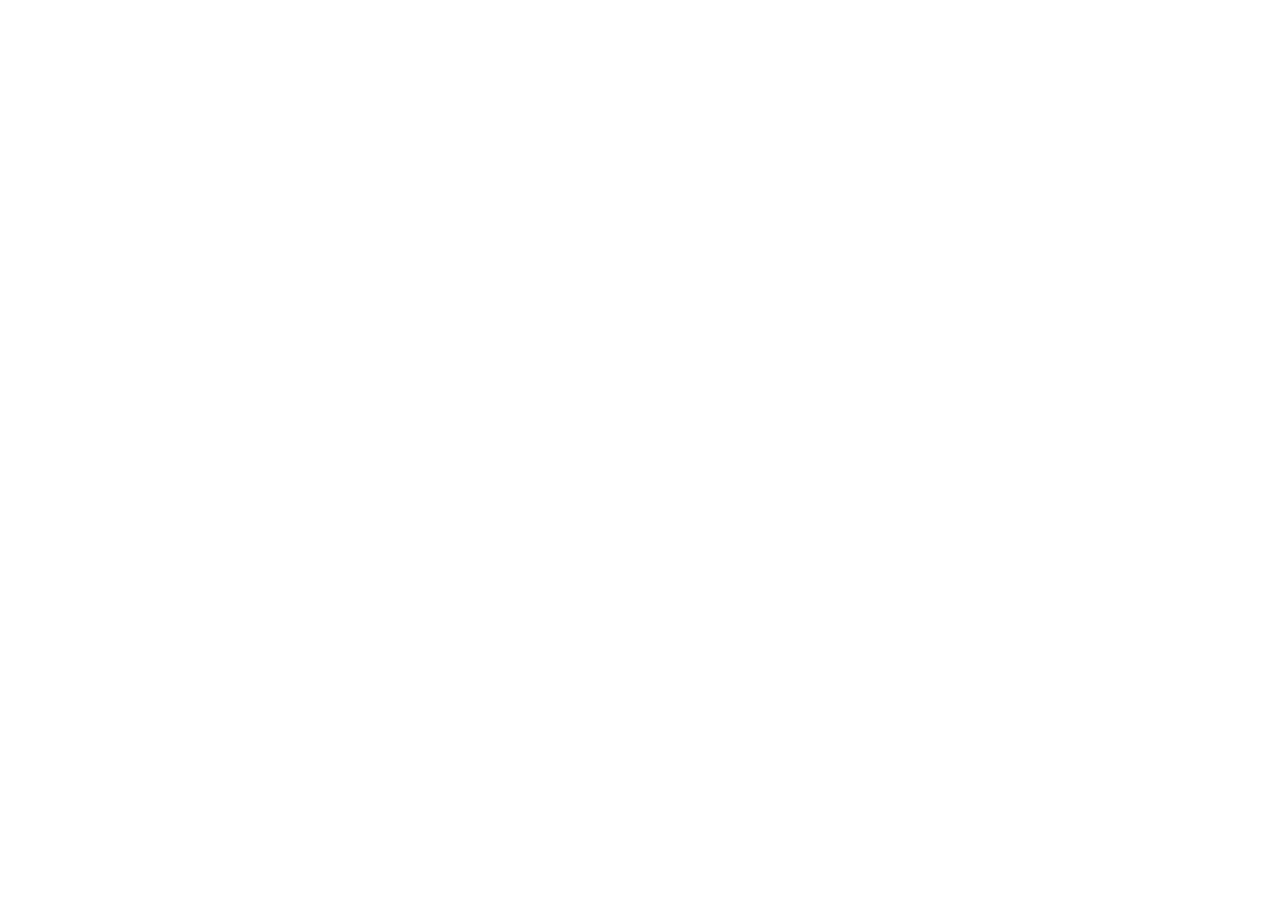
==== index.html @ 84df7b22 "Add initial HTML structure for index.html Starting my code and linking the font" ====
<!DOCTYPE html>
<html lang="en-GB">
<head> 
  <meta charset="UTF-8">
  <meta name="viewport" content="width=device-width, initial-scale=1.0">
  <title>Live announcements | Universal Travel</title>

   <!-- fonts from our style guide -->
  <link rel="preconnect" href="https://fonts.googleapis.com">
  <link rel="preconnect" href="https://fonts.gstatic.com" crossorigin>
  <link href="https://fonts.googleapis.com/css2?family=Bebas+Neue&family=Playfair+Display:wght@400;700&family=Prompt:wght@400;600&family=Roboto+Condensed:wght@400;700&family=Shrikhand&display=swap" rel="stylesheet">

   <!-- every page needs these two so the settings (text size, contrast,
       colour-blind mode) work here too -->
  <link rel="stylesheet" href="css/style.css">
  <script src="js/preferences.js"></script>

  <!-- all the page links live in links.js, change them there -->
  <script src="js/links.js" defer></script>
  
</head>
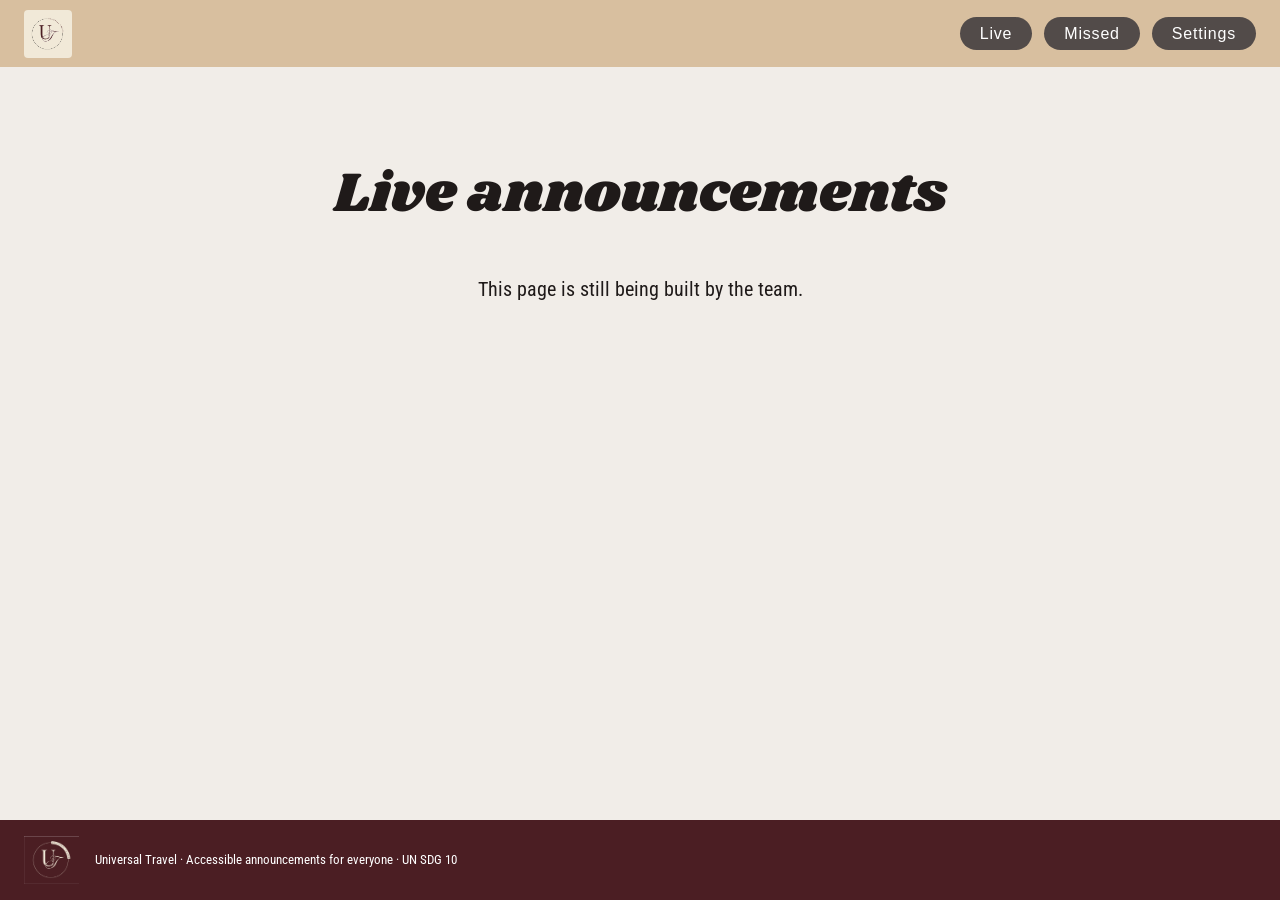
==== commit b1669d39: "These are the settings page I worked on This includes all the features I mentioned in my settings fi" ====
--- a/index.html
+++ b/index.html
@@ -1,21 +1,52 @@
 <!DOCTYPE html>
 <html lang="en-GB">
-<head> 
+<head>
   <meta charset="UTF-8">
   <meta name="viewport" content="width=device-width, initial-scale=1.0">
   <title>Live announcements | Universal Travel</title>
 
-   <!-- fonts from our style guide -->
+  <!-- fonts from our style guide -->
   <link rel="preconnect" href="https://fonts.googleapis.com">
   <link rel="preconnect" href="https://fonts.gstatic.com" crossorigin>
   <link href="https://fonts.googleapis.com/css2?family=Bebas+Neue&family=Playfair+Display:wght@400;700&family=Prompt:wght@400;600&family=Roboto+Condensed:wght@400;700&family=Shrikhand&display=swap" rel="stylesheet">
 
-   <!-- every page needs these two so the settings (text size, contrast,
+  <!-- every page needs these two so the settings (text size, contrast,
        colour-blind mode) work here too -->
   <link rel="stylesheet" href="css/style.css">
   <script src="js/preferences.js"></script>
-
+  
   <!-- all the page links live in links.js, change them there -->
   <script src="js/links.js" defer></script>
-  
 </head>
+<body>
+  <a class="skip-link" href="#main">Skip to main content</a>
+
+  <!-- header - same on every page -->
+  <header class="site-header">
+    <a class="logo" href="index.html" data-link="live">
+      <img src="images/logo-beige.png" alt="Universal Travel – home">
+    </a>
+    <nav aria-label="Main">
+      <ul class="nav-list">
+        <li><a href="index.html" data-link="live">Live</a></li>
+        <li><a href="missed.html" data-link="missed">Missed</a></li>
+        <li><a href="settings.html" data-link="settings">Settings</a></li>
+      </ul>
+    </nav>
+  </header>
+
+  <!-- placeholder page -->
+  <!-- this is where the live announcements page goes. -->
+  <!-- whoever builds this page just replaces everything inside <main> -->
+  <main id="main" class="main placeholder">
+    <h1>Live announcements</h1>
+    <p>This page is still being built by the team.</p>
+  </main>
+
+  <!-- footer - same on every page -->
+  <footer class="site-footer">
+    <img class="footer-logo" src="images/logo-red.png" alt="">
+    <p class="small">Universal Travel · Accessible announcements for everyone · UN SDG 10</p>
+  </footer>
+</body>
+</html>
--- a/css/style.css
+++ b/css/style.css
@@ -0,0 +1,202 @@
+
+
+/*  Colour scheme as CSS variables */
+:root {
+  --header: #d8bf9f;     /* heading / top bar */
+  --nav: #524b49;        /* navigation bar + sidebar */
+  --main: #f1ede8;       /* main section (doc says #f1ed8 – check with team) */
+  --footer: #4b1e23;     /* footer */
+  --card: #faf5ec;
+  --text: #1f1a19;
+  --text-on-dark: #ffffff;
+  --focus: #b5651d;
+
+  /* status colours (used for good / bad / warning messages) */
+  --ok: #8fe3a5;
+  --bad: #ff8a80;
+  --warn: #ffcc80;
+
+  /* Set by the Settings page through preferences.js */
+  --line-height: 1.5;
+
+  /* Base text size. Everything uses "rem", so changing this scales all text. */
+  font-size: 16px;
+}
+
+/* Text size options (set by preferences.js)  */
+html[data-text-size="small"]  { font-size: 14px; }
+html[data-text-size="medium"] { font-size: 16px; }
+html[data-text-size="large"]  { font-size: 20px; }
+html[data-text-size="xlarge"] { font-size: 24px; }
+
+/* High contrast mode (set by preferences.js) */
+html[data-contrast="high"] {
+  --header: #000000;
+  --nav: #000000;
+  --main: #000000;
+  --footer: #000000;
+  --card: #000000;
+  --text: #ffffff;
+  --text-on-dark: #ffff00;
+  --focus: #ffff00;
+}
+html[data-contrast="high"] .site-header,
+html[data-contrast="high"] .site-footer,
+html[data-contrast="high"] .sidebar { border: 2px solid #ffffff; }
+
+/*  Colour-blind modes (set by preferences.js) 
+   these swap red/green for colours that are easier to tell apart.
+   we also always show a tick or cross so colour is never the only clue */
+html[data-colour-vision="red-green"] {      /* protanopia + deuteranopia */
+  --ok: #56b4e9;     /* sky blue */
+  --bad: #e69f00;    /* orange */
+  --warn: #f0e442;   /* yellow */
+}
+html[data-colour-vision="blue-yellow"] {    /* tritanopia */
+  --ok: #4dd0c4;     /* teal */
+  --bad: #ff5c8a;    /* pink-red */
+  --warn: #ffffff;   /* white */
+}
+html[data-colour-vision="mono"] {           /* no colour at all */
+  --ok: #ffffff;
+  --bad: #ffffff;
+  --warn: #cccccc;
+  filter: grayscale(1);
+}
+
+/* Basics  */
+* { box-sizing: border-box; }
+
+body {
+  margin: 0;
+  min-height: 100vh;
+  display: flex;
+  flex-direction: column;
+  background: var(--main);
+  color: var(--text);
+  font-family: "Roboto Condensed", sans-serif;
+  font-size: 1rem;
+  line-height: var(--line-height);
+}
+
+/*  Typography (style guide sizes in rem: 16px = 1rem) */
+h1 { font-family: "Shrikhand", cursive;           font-size: clamp(2.5rem, 10vw, 6.25rem);  text-align: center; font-weight: 400; }
+h2 { font-family: "Playfair Display", serif;      font-size: clamp(2rem, 7vw, 4.0625rem);  text-align: center; }
+h3 { font-family: "Prompt", sans-serif;           font-size: clamp(1.5rem, 5vw, 2.8125rem);  text-align: center; }
+h4 { font-family: "Prompt", sans-serif;           font-size: clamp(1.25rem, 4vw, 2.1875rem); text-align: center; }
+h5 { font-family: "Bebas Neue", sans-serif;       font-size: 1.25rem;    text-align: center; }
+h6 { font-family: "Playfair Display", serif;      font-size: 1.5625rem; text-align: center; }
+p  { font-family: "Roboto Condensed", sans-serif; font-size: 1.25rem; text-align: center; }
+
+/* visible keyboard focus everywhere (accessibility) */
+:focus-visible { outline: 3px solid var(--focus); outline-offset: 3px; }
+
+/* hidden on screen but still read by screen readers */
+.visually-hidden {
+  position: absolute !important;
+  width: 1px; height: 1px;
+  overflow: hidden;
+  clip: rect(0 0 0 0);
+  white-space: nowrap;
+}
+
+.skip-link {
+  position: absolute;
+  left: -9999px;
+  top: 0;
+  background: #ffffff;
+  color: #000000;
+  padding: 0.5rem 1rem;
+  z-index: 100;
+}
+.skip-link:focus { left: 1rem; }
+
+/*  Header + navigation  */
+.site-header {
+  background: var(--header);
+  display: flex;
+  align-items: center;
+  justify-content: space-between;
+  gap: 0.75rem;
+  padding: 0.6rem 1.5rem;
+}
+
+/* logos (beige in the header, red in the footer) */
+.logo img {
+  display: block;
+  height: 3rem;
+  width: auto;
+  border-radius: 0.25rem;
+}
+.footer-logo {
+  height: 3rem;
+  width: auto;
+}
+
+.nav-list {
+  list-style: none;
+  display: flex;
+  gap: 0.75rem;
+  margin: 0;
+  padding: 0;
+}
+.nav-list a {
+  display: inline-block;
+  background: var(--nav);
+  color: var(--text-on-dark);
+  font-family: "Bebas Neue", sans-serif;
+  font-size: 1rem;
+  letter-spacing: 0.05em;
+  text-decoration: none;
+  padding: 0.3rem 1.25rem;
+  border-radius: 999px;          /* pill shape from the mockup */
+}
+.nav-list a:hover,
+.nav-list a[aria-current="page"] {
+  outline: 2px solid var(--text-on-dark);
+  outline-offset: -4px;
+}
+
+/*  Page layout: main (left) + sidebar (right) */
+.page {
+  flex: 1;
+  display: grid;
+  grid-template-columns: minmax(0, 1fr) 30%;
+}
+.main {
+  background: var(--main);
+  padding: 1.5rem;
+}
+.sidebar {
+  background: var(--nav);
+  color: var(--footer);
+}
+
+/*  Footer */
+.site-footer {
+  background: var(--footer);
+  color: var(--text-on-dark);
+  display: flex;
+  align-items: center;
+  gap: 1rem;
+  padding: 1rem 1.5rem;
+}
+.site-footer p { margin: 0; }
+.small { font-size: 0.8rem; }
+
+/* -Mobile: sidebar becomes a thin strip under the content */
+@media (max-width: 760px) {
+  .page { grid-template-columns: minmax(0, 1fr); }
+  .sidebar { min-height: 3rem; }
+  .site-header { padding: 0.5rem 0.75rem; }
+  .logo img { height: 2.6rem; }
+  .nav-list { gap: 0.3rem; }
+  .nav-list a { padding: 0.25rem 0.6rem; font-size: 0.85rem; }
+  .site-footer { padding: 0.75rem; }
+  .footer-logo { height: 2.6rem; }
+}
+
+/* placeholder pages (Live, Missed, Report) until the team adds theirs */
+.placeholder { flex: 1; text-align: center; padding: 3rem 1.5rem; }
+.placeholder h1 { font-size: clamp(2rem, 7vw, 3.5rem); }
+.back-link { color: var(--text); }
